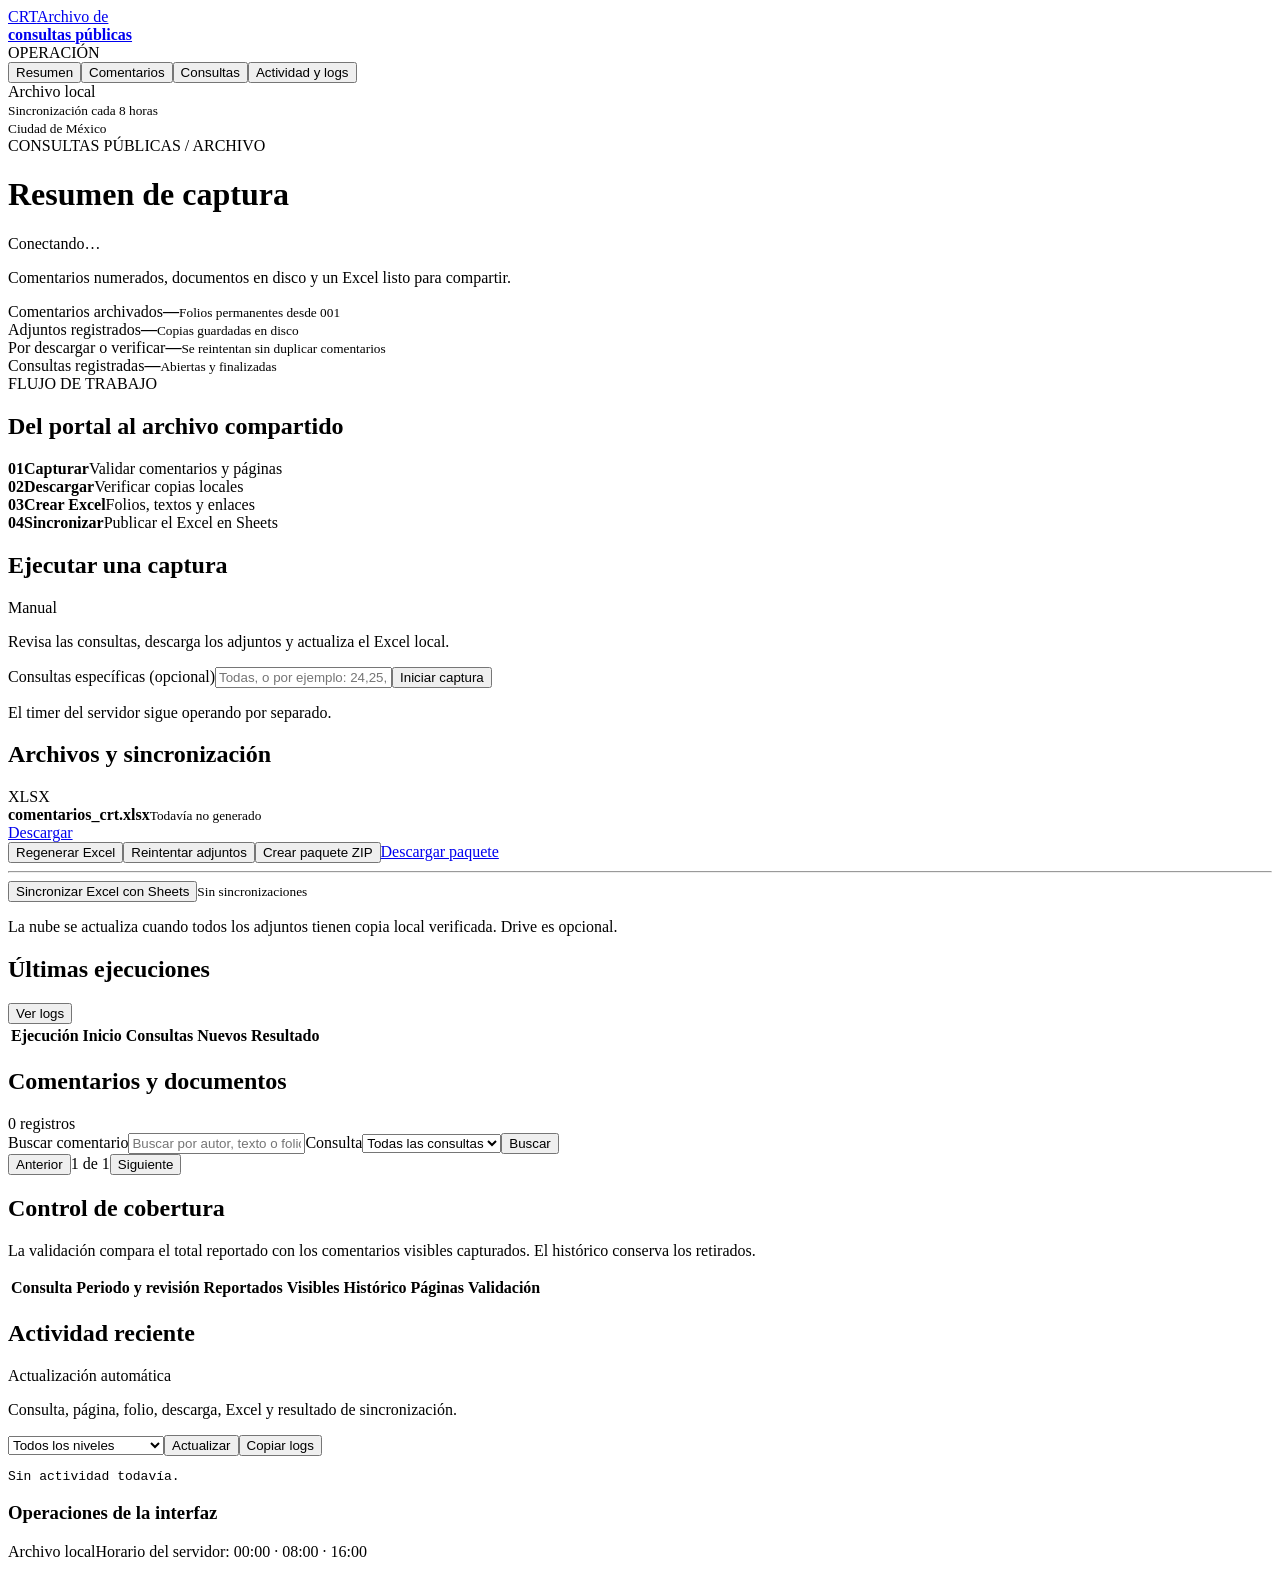
==== crt_comments/web/index.html @ c3034822 "CRT Comments 3.0" ====
<!doctype html>
<html lang="es">
<head><meta charset="utf-8"><meta name="viewport" content="width=device-width,initial-scale=1"><title>CRT · Archivo de consultas</title><link rel="stylesheet" href="/style.css"><script src="/app.js" defer></script></head>
<body>
<aside class="sidebar"><a class="brand" href="/"><span class="brand-mark">CRT</span><span>Archivo de<br><strong>consultas públicas</strong></span></a><div class="nav-label">OPERACIÓN</div><nav><button class="nav active" data-view="overview">Resumen</button><button class="nav" data-view="comments">Comentarios</button><button class="nav" data-view="consultas">Consultas</button><button class="nav" data-view="logs">Actividad y logs</button></nav><div class="sidebar-bottom"><span class="dot"></span> Archivo local<br><small>Sincronización cada 8 horas<br>Ciudad de México</small></div></aside>
<main>
<header><div class="eyebrow">CONSULTAS PÚBLICAS / ARCHIVO</div><div class="heading"><h1 id="viewTitle">Resumen de captura</h1><span id="statusBadge" class="badge">Conectando…</span></div><p class="intro">Comentarios numerados, documentos en disco y un Excel listo para compartir.</p></header>
<div id="notice" role="status" class="notice hidden"></div>
<section class="view" id="overview">
<div class="metrics"><article><span>Comentarios archivados</span><strong id="countComments">—</strong><small>Folios permanentes desde 001</small></article><article><span>Adjuntos registrados</span><strong id="countAttachments">—</strong><small id="attachmentDetail">Copias guardadas en disco</small></article><article><span>Por descargar o verificar</span><strong id="countPending">—</strong><small>Se reintentan sin duplicar comentarios</small></article><article><span>Consultas registradas</span><strong id="countConsultas">—</strong><small>Abiertas y finalizadas</small></article></div>
<div class="panel workflow"><div><div class="eyebrow">FLUJO DE TRABAJO</div><h2>Del portal al archivo compartido</h2></div><div class="steps"><div><b>01</b><strong>Capturar</strong><span>Validar comentarios y páginas</span></div><div><b>02</b><strong>Descargar</strong><span>Verificar copias locales</span></div><div><b>03</b><strong>Crear Excel</strong><span>Folios, textos y enlaces</span></div><div><b>04</b><strong>Sincronizar</strong><span>Publicar el Excel en Sheets</span></div></div></div>
<div class="two-columns"><section class="panel"><div class="panel-title"><h2>Ejecutar una captura</h2><span class="tag">Manual</span></div><p>Revisa las consultas, descarga los adjuntos y actualiza el Excel local.</p><label for="ids">Consultas específicas <span>(opcional)</span></label><input id="ids" placeholder="Todas, o por ejemplo: 24,25,26" autocomplete="off"><button class="primary action" data-action="run">Iniciar captura</button><p class="hint">El timer del servidor sigue operando por separado.</p></section>
<section class="panel"><h2>Archivos y sincronización</h2><div class="file-row"><div class="file-icon">XLSX</div><div><strong>comentarios_crt.xlsx</strong><small id="excelState">Todavía no generado</small></div><a id="excelLink" class="button secondary disabled" href="/download/excel">Descargar</a></div><div class="action-grid"><button class="secondary action" data-action="export">Regenerar Excel</button><button class="secondary action" data-action="retry">Reintentar adjuntos</button><button class="secondary action" data-action="bundle">Crear paquete ZIP</button><a id="bundleLink" class="button secondary disabled" href="/download/bundle">Descargar paquete</a></div><hr><button class="primary action" data-action="sync">Sincronizar Excel con Sheets</button><small id="syncState" class="hint">Sin sincronizaciones</small><p class="hint">La nube se actualiza cuando todos los adjuntos tienen copia local verificada. Drive es opcional.</p></section></div>
<section class="panel"><div class="panel-title"><h2>Últimas ejecuciones</h2><button class="text-button" data-go="logs">Ver logs</button></div><div class="table-wrap"><table><thead><tr><th>Ejecución</th><th>Inicio</th><th>Consultas</th><th>Nuevos</th><th>Resultado</th></tr></thead><tbody id="runRows"></tbody></table></div></section>
</section>
<section class="view hidden" id="comments"><div class="panel"><div class="panel-title"><h2>Comentarios y documentos</h2><span id="commentTotal" class="tag">0 registros</span></div><div class="filters"><label class="sr-only" for="search">Buscar comentario</label><input id="search" placeholder="Buscar por autor, texto o folio"><label class="sr-only" for="consultaFilter">Consulta</label><select id="consultaFilter"><option value="">Todas las consultas</option></select><button id="searchButton" class="secondary">Buscar</button></div><div id="commentList" class="comment-list"></div><div class="pagination"><button id="prevPage" class="secondary">Anterior</button><span id="pageLabel">1 de 1</span><button id="nextPage" class="secondary">Siguiente</button></div></div></section>
<section class="view hidden" id="consultas"><div class="panel"><h2>Control de cobertura</h2><p>La validación compara el total reportado con los comentarios visibles capturados. El histórico conserva los retirados.</p><div class="table-wrap"><table><thead><tr><th>Consulta</th><th>Periodo y revisión</th><th>Reportados</th><th>Visibles</th><th>Histórico</th><th>Páginas</th><th>Validación</th></tr></thead><tbody id="consultaRows"></tbody></table></div></div></section>
<section class="view hidden" id="logs"><div class="panel"><div class="panel-title"><h2>Actividad reciente</h2><span class="tag">Actualización automática</span></div><p>Consulta, página, folio, descarga, Excel y resultado de sincronización.</p><div class="filters"><select id="logLevel" aria-label="Nivel de logs"><option value="ALL">Todos los niveles</option><option value="WARNING">Advertencias y errores</option><option value="ERROR">Solo errores</option></select><button id="refreshLogs" class="secondary">Actualizar</button><button id="copyLogs" class="secondary">Copiar logs</button></div><pre id="logText" tabindex="0">Sin actividad todavía.</pre><h3>Operaciones de la interfaz</h3><div id="jobList" class="job-list"></div></div></section>
<footer><span id="dataLocation">Archivo local</span><span>Horario del servidor: 00:00 · 08:00 · 16:00</span></footer>
</main>
</body></html>
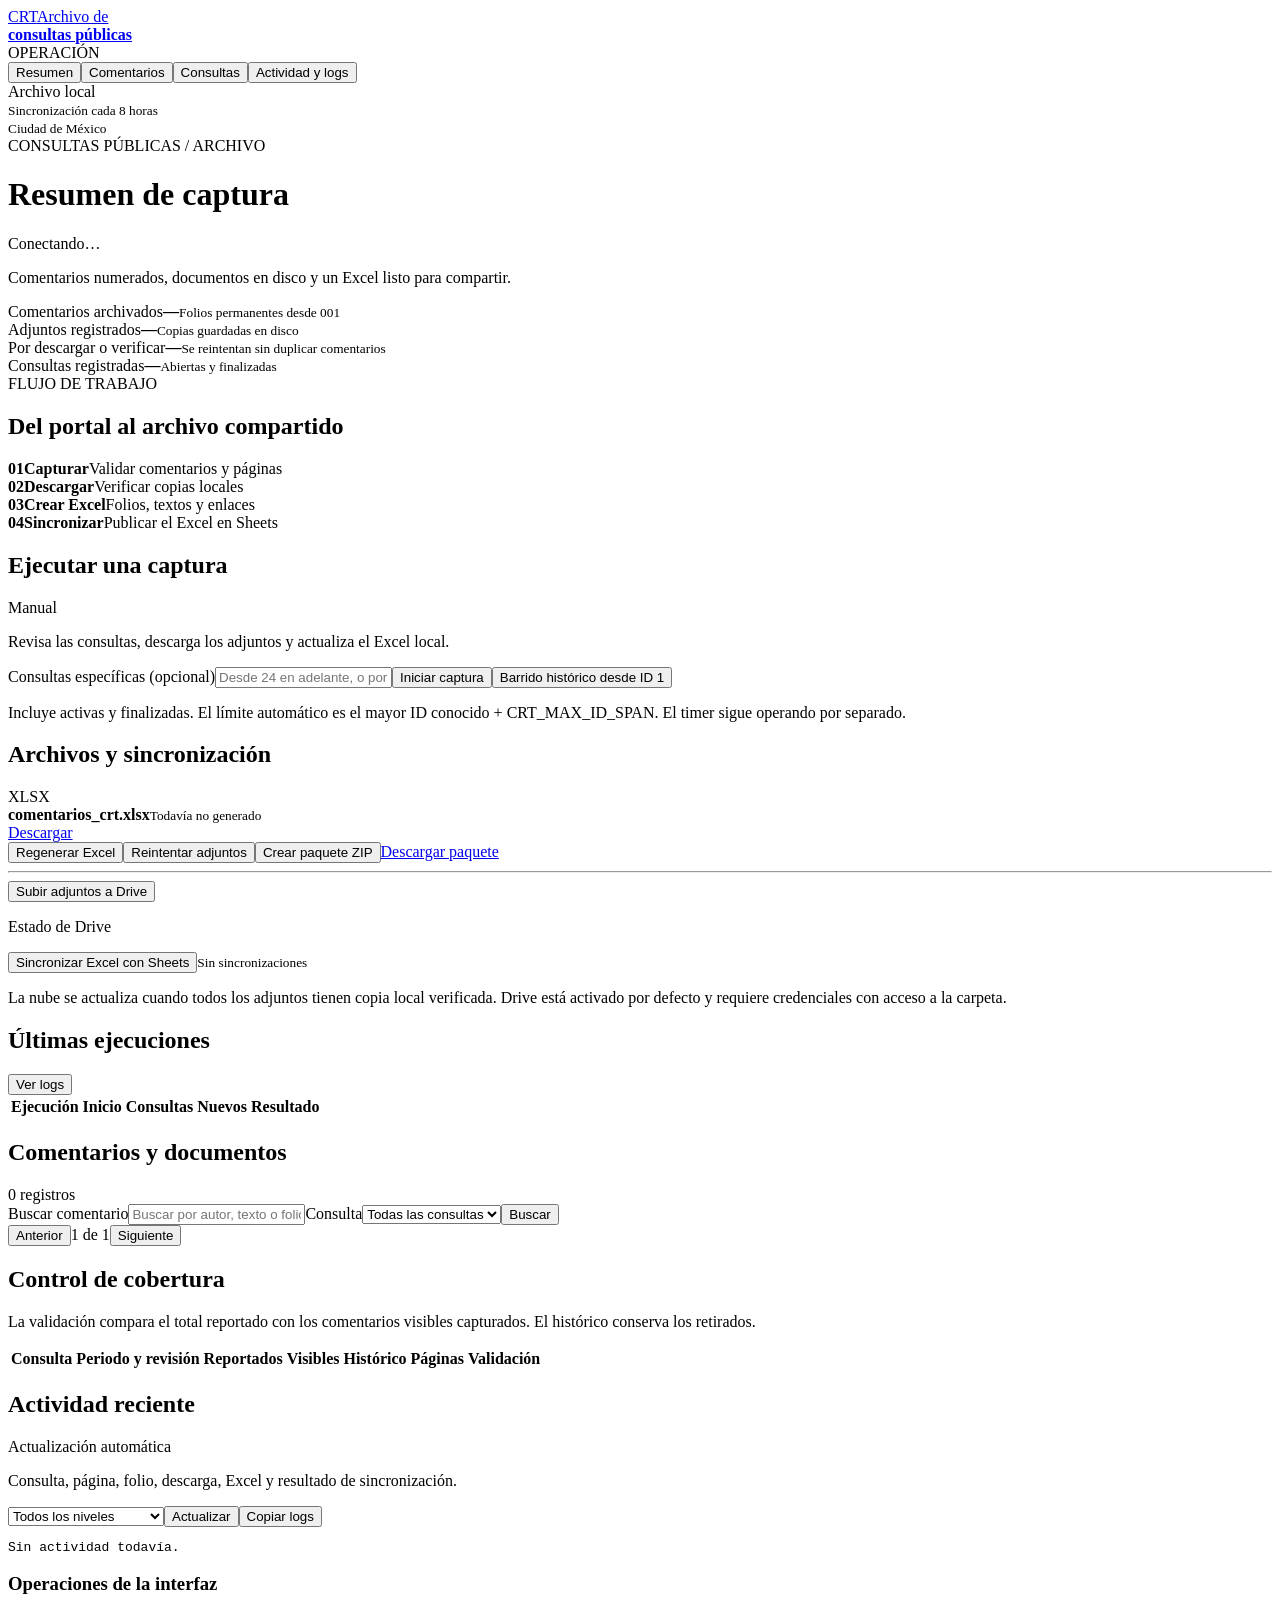
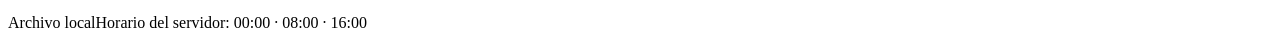
==== commit fffb02c7: "3.1" ====
--- a/crt_comments/web/index.html
+++ b/crt_comments/web/index.html
@@ -9,8 +9,8 @@
 <section class="view" id="overview">
 <div class="metrics"><article><span>Comentarios archivados</span><strong id="countComments">—</strong><small>Folios permanentes desde 001</small></article><article><span>Adjuntos registrados</span><strong id="countAttachments">—</strong><small id="attachmentDetail">Copias guardadas en disco</small></article><article><span>Por descargar o verificar</span><strong id="countPending">—</strong><small>Se reintentan sin duplicar comentarios</small></article><article><span>Consultas registradas</span><strong id="countConsultas">—</strong><small>Abiertas y finalizadas</small></article></div>
 <div class="panel workflow"><div><div class="eyebrow">FLUJO DE TRABAJO</div><h2>Del portal al archivo compartido</h2></div><div class="steps"><div><b>01</b><strong>Capturar</strong><span>Validar comentarios y páginas</span></div><div><b>02</b><strong>Descargar</strong><span>Verificar copias locales</span></div><div><b>03</b><strong>Crear Excel</strong><span>Folios, textos y enlaces</span></div><div><b>04</b><strong>Sincronizar</strong><span>Publicar el Excel en Sheets</span></div></div></div>
-<div class="two-columns"><section class="panel"><div class="panel-title"><h2>Ejecutar una captura</h2><span class="tag">Manual</span></div><p>Revisa las consultas, descarga los adjuntos y actualiza el Excel local.</p><label for="ids">Consultas específicas <span>(opcional)</span></label><input id="ids" placeholder="Todas, o por ejemplo: 24,25,26" autocomplete="off"><button class="primary action" data-action="run">Iniciar captura</button><p class="hint">El timer del servidor sigue operando por separado.</p></section>
-<section class="panel"><h2>Archivos y sincronización</h2><div class="file-row"><div class="file-icon">XLSX</div><div><strong>comentarios_crt.xlsx</strong><small id="excelState">Todavía no generado</small></div><a id="excelLink" class="button secondary disabled" href="/download/excel">Descargar</a></div><div class="action-grid"><button class="secondary action" data-action="export">Regenerar Excel</button><button class="secondary action" data-action="retry">Reintentar adjuntos</button><button class="secondary action" data-action="bundle">Crear paquete ZIP</button><a id="bundleLink" class="button secondary disabled" href="/download/bundle">Descargar paquete</a></div><hr><button class="primary action" data-action="sync">Sincronizar Excel con Sheets</button><small id="syncState" class="hint">Sin sincronizaciones</small><p class="hint">La nube se actualiza cuando todos los adjuntos tienen copia local verificada. Drive es opcional.</p></section></div>
+<div class="two-columns"><section class="panel"><div class="panel-title"><h2>Ejecutar una captura</h2><span class="tag">Manual</span></div><p>Revisa las consultas, descarga los adjuntos y actualiza el Excel local.</p><label for="ids">Consultas específicas <span>(opcional)</span></label><input id="ids" placeholder="Desde 24 en adelante, o por ejemplo: 24,25,26" autocomplete="off"><button class="primary action" data-action="run">Iniciar captura</button><button class="secondary action" data-action="scan-all">Barrido histórico desde ID 1</button><p class="hint">Incluye activas y finalizadas. El límite automático es el mayor ID conocido + CRT_MAX_ID_SPAN. El timer sigue operando por separado.</p></section>
+<section class="panel"><h2>Archivos y sincronización</h2><div class="file-row"><div class="file-icon">XLSX</div><div><strong>comentarios_crt.xlsx</strong><small id="excelState">Todavía no generado</small></div><a id="excelLink" class="button secondary disabled" href="/download/excel">Descargar</a></div><div class="action-grid"><button class="secondary action" data-action="export">Regenerar Excel</button><button class="secondary action" data-action="retry">Reintentar adjuntos</button><button class="secondary action" data-action="bundle">Crear paquete ZIP</button><a id="bundleLink" class="button secondary disabled" href="/download/bundle">Descargar paquete</a></div><hr><button class="secondary action" data-action="sync-drive">Subir adjuntos a Drive</button><p id="driveState" class="hint">Estado de Drive</p><button class="primary action" data-action="sync">Sincronizar Excel con Sheets</button><small id="syncState" class="hint">Sin sincronizaciones</small><p class="hint">La nube se actualiza cuando todos los adjuntos tienen copia local verificada. Drive está activado por defecto y requiere credenciales con acceso a la carpeta.</p></section></div>
 <section class="panel"><div class="panel-title"><h2>Últimas ejecuciones</h2><button class="text-button" data-go="logs">Ver logs</button></div><div class="table-wrap"><table><thead><tr><th>Ejecución</th><th>Inicio</th><th>Consultas</th><th>Nuevos</th><th>Resultado</th></tr></thead><tbody id="runRows"></tbody></table></div></section>
 </section>
 <section class="view hidden" id="comments"><div class="panel"><div class="panel-title"><h2>Comentarios y documentos</h2><span id="commentTotal" class="tag">0 registros</span></div><div class="filters"><label class="sr-only" for="search">Buscar comentario</label><input id="search" placeholder="Buscar por autor, texto o folio"><label class="sr-only" for="consultaFilter">Consulta</label><select id="consultaFilter"><option value="">Todas las consultas</option></select><button id="searchButton" class="secondary">Buscar</button></div><div id="commentList" class="comment-list"></div><div class="pagination"><button id="prevPage" class="secondary">Anterior</button><span id="pageLabel">1 de 1</span><button id="nextPage" class="secondary">Siguiente</button></div></div></section>
